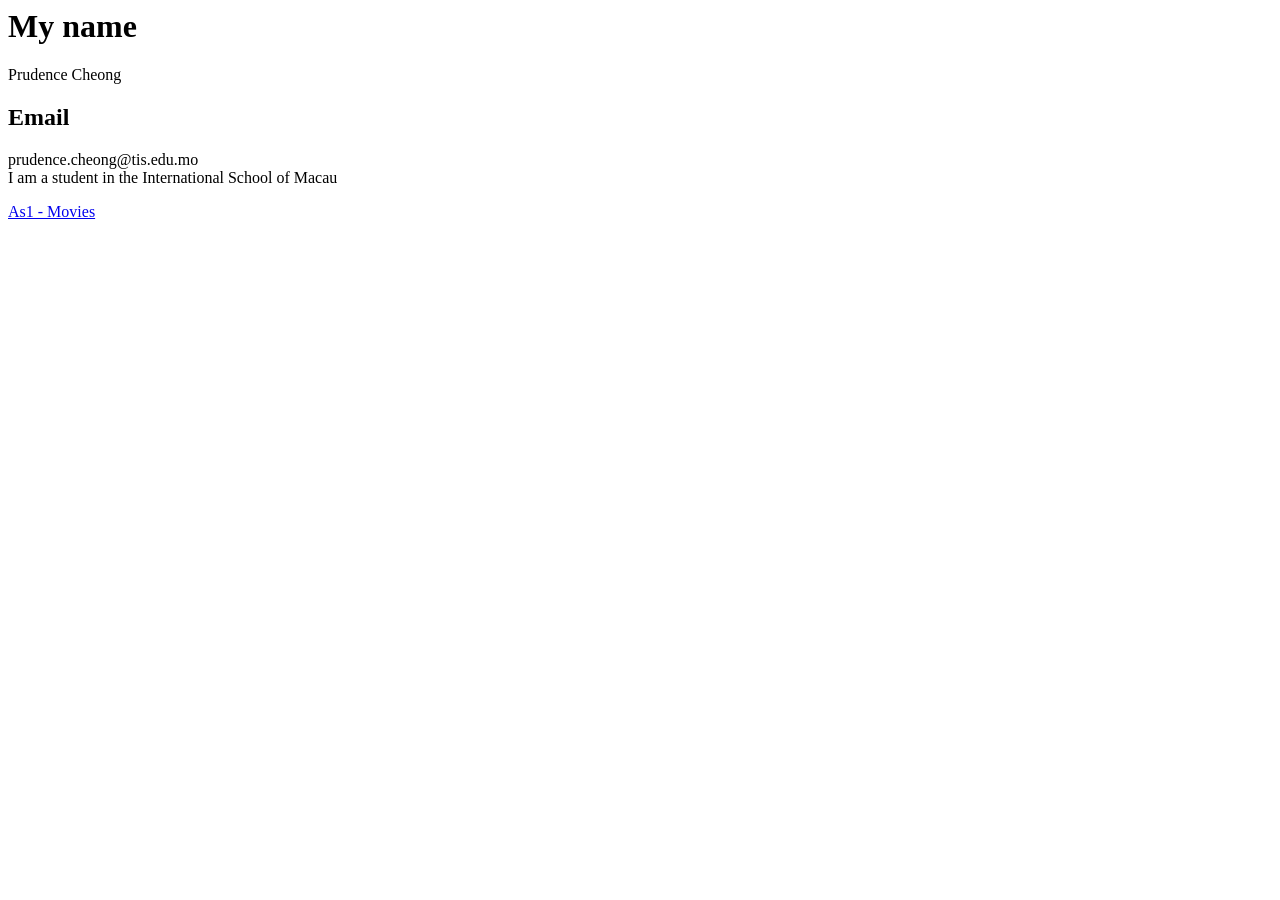
==== index.html @ e05c80ca "Add files via upload" ====
<html>
    <head>
        <title>Prudence's Website</title>
    </head>
    <h1>My name</h1>
    <p>Prudence Cheong</p>
    
    <h2>Email</h2>
    <p>prudence.cheong@tis.edu.mo<br>I am a student in the International School of Macau</p>
    <a href="Assign1.html">As1 - Movies</a> 

</html>
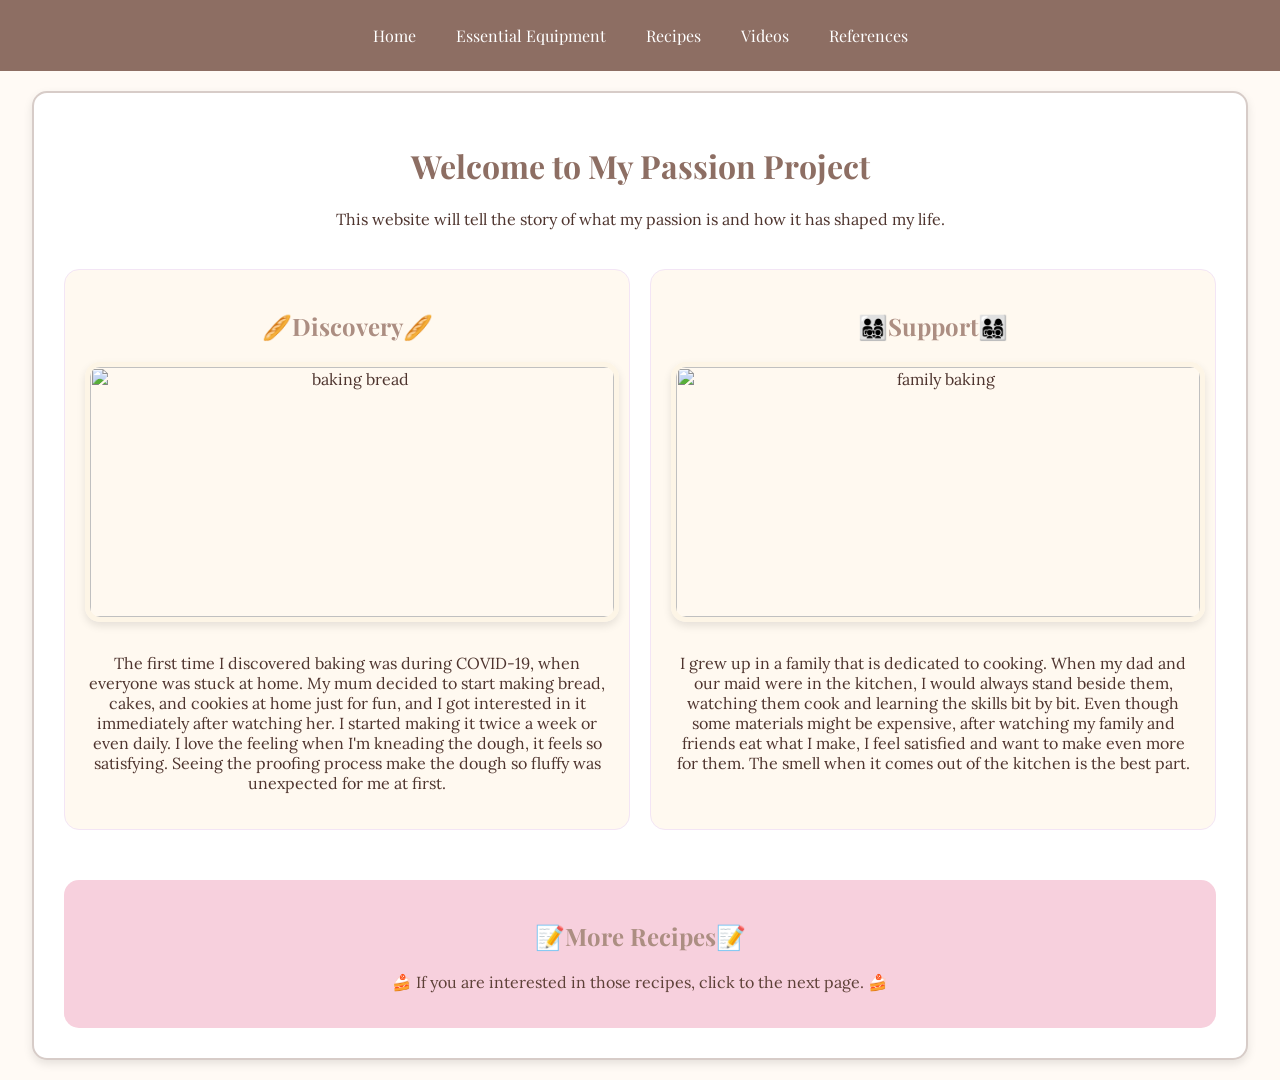
==== commit b036b92e: "Add files via upload" ====
--- a/index.html
+++ b/index.html
@@ -1,12 +1,61 @@
-<html>
-    <head>
-        <title>Prudence's Website</title>
-    </head>
-    <h1>My name</h1>
-    <p>Prudence Cheong</p>
+<html lang="en">
+<head>
+    <meta charset="UTF-8">
+    <meta name="viewport" content="width=device-width, initial-scale=1.0">
+    <title>My Wrap Up Project -- HomePage</title>
     
-    <h2>Email</h2>
-    <p>prudence.cheong@tis.edu.mo<br>I am a student in the International School of Macau</p>
-    <a href="Assign1.html">As1 - Movies</a> 
+    <link rel="stylesheet" href="https://fonts.googleapis.com/css?family=Playfair+Display">
+    <link rel="stylesheet" href="https://fonts.googleapis.com/css2?family=Lora">
+    <link rel="stylesheet" href="style.css">
+</head>
 
+
+<body>
+    <nav class="navbar">
+        <ul>
+            <li><a href="index.html">Home</a></li>
+            <li><a href="wrapUp2.html">Essential Equipment</a></li>
+            <li><a href="wrapUp3.html">Recipes</a></li>
+            <li><a href="wrapUp4.html">Videos</a></li>
+            <li><a href="wrapUp5.html">References</a></li>
+        </ul>
+    </nav>
+
+    <div id="main-container">
+        
+        <div class="header-section">
+            <h1>Welcome to My Passion Project</h1>
+            <p>
+                This website will tell the story of what my passion is and how it has shaped my life.
+            </p>
+        </div>
+
+        <div class="content-row">
+            <div class="card interactive-card">
+                <h2><span>🥖</span>Discovery<span>🥖</span></h2>
+                <img src = "https://thefloralvegan.com/wp-content/uploads/2020/10/assorted-sourdough-bread-1.jpg" alt="baking bread" width="100%">
+                <p>
+                    The first time I discovered baking was during COVID-19, when everyone was stuck at home. My mum decided to start making bread, cakes, and cookies at home just for fun, and I got interested in it immediately after watching her. I started making it twice a week or even daily. I love the feeling when I'm kneading the dough, it feels so satisfying. Seeing the proofing process make the dough so fluffy was unexpected for me at first.
+                </p>
+        </div>
+            
+            <div class="card interactive-card">
+                <h2><span>👨‍👩‍👧‍👦</span>Support<span>👨‍👩‍👧‍👦</span></h2>
+                <img src="https://livefreecreative.co/wp-content/uploads/2015/12/Family-Lifestyle-One-Little-Minute-Blog-13.jpg" alt="family baking" width="100%">
+                <p>
+                    I grew up in a family that is dedicated to cooking. When my dad and our maid were in the kitchen, I would always stand beside them, watching them cook and learning the skills bit by bit. Even though some materials might be expensive, after watching my family and friends eat what I make, I feel satisfied and want to make even more for them. The smell when it comes out of the kitchen is the best part.
+                </p>
+            </div>
+        </div>
+
+        <div class="embed-section">
+            <h2><span>📝</span>More Recipes<span>📝</span></h2>
+            <p>
+                <span>🍰</span> If you are interested in those recipes, click to the next page. <span>🍰</span>
+            </p>
+            
+        </div>
+
+    </div>
+</body>
 </html>
--- a/style.css
+++ b/style.css
@@ -0,0 +1,207 @@
+body {
+    font-family: "Lora", serif;
+    background-color : #fffaf5; 
+    color : #4e342e; 
+    margin: 0;
+    padding: 0;
+    text-align: center;
+}
+
+h1 {
+    color: #8d6e63;
+    text-align: center;
+    font-family: "Playfair Display", serif;
+}
+
+h2 {
+    color: #ac8e82;
+    font-family: "Playfair Display", serif;
+    text-align: center;
+}
+
+.navbar {
+    background-color : #8d6e63; 
+    overflow : hidden; 
+}
+
+.navbar ul {
+    list-style-type : none;
+    margin : 0;
+    padding : 0;
+    display : flex;
+    justify-content : center; 
+}
+
+.navbar li a {
+    display : block; 
+    color : white;
+    text-align : center;
+    padding : 25px 20px;
+    font-family: "Playfair Display", serif;
+    text-decoration: none;
+    transition: background-color 0.3s;
+}
+
+.navbar li a:hover {
+    background-color : #fdf5e6; 
+    color : #5d4037;
+}
+
+
+#main-container {
+    width : 90%;
+    margin : 20px auto; 
+    padding : 30px;
+    background-color : white; 
+    border : 2px solid #d7ccc8;
+    border-radius : 15px;
+    box-shadow : 0 4px 10px rgba(0, 0, 0, 0.1);
+}
+
+.content-row {
+    display : flex;
+    justify-content: space-between;
+    gap : 20px;
+    margin-top : 20px;
+    margin-bottom: 30px;
+}
+
+.card {
+    background-color : #fff9f0; 
+    padding : 20px;
+    border-radius : 15px;
+    flex: 1;
+    text-align : center;
+    border: 1px solid #f3e5f5;
+    margin-top: 20px; 
+    margin-bottom: 20px;
+}
+
+.card img {
+    width: 100%; 
+    height: 250px;
+    object-fit: cover;
+    border-radius : 15px;
+    margin-bottom : 15px;
+    border: 5px solid #fdf5e6;
+    box-shadow: 0 4px 8px rgba(0,0,0,0.1);
+}
+
+.interactive-card {
+    transition: transform 0.3s ease, box-shadow 0.3s ease;
+}
+
+.interactive-card:hover {
+    transform: translateY(-5px);    
+    box-shadow: 0 15px 30px rgba(141, 110, 99, 0.15);
+}
+
+.embed-section {
+    margin-top : 30px;
+    text-align : center;
+    padding : 20px;
+    background-color : #f7d0dd; 
+    border-radius : 15px;
+    color : #5d4037;
+}
+
+table {
+    width: 100%;
+    border-collapse: collapse; 
+    margin: 20px 0;
+    background-color: #ffffff;
+    border-radius: 15px;
+    overflow: hidden; 
+    box-shadow: 0 2px 15px rgba(0, 0, 0, 0.05);
+}
+
+th {
+    background-color: #d4a373; 
+    color: white;
+    font-family: 'Playfair Display', serif;
+    padding: 15px;
+    text-align: left;
+    letter-spacing: 1px;
+    border-right: 1px solid rgba(255, 255, 255, 0.3);
+}
+
+td {
+    padding: 15px;
+    border-bottom: 1px solid #faedcd; 
+    color: #5d4037;
+    text-align: left;
+    font-size: 95%;
+    border-right: 1px solid #faedcd;
+}
+
+.video-container {
+    aspect-ratio: 16 / 9; 
+    width: 100%;
+    overflow: hidden;
+    border-radius: 12px;
+    border: 5px solid white;
+    box-shadow: 0 4px 8px rgba(0,0,0,0.1);
+    margin-bottom: 15px;
+}
+
+.video-container iframe {
+    width: 100%;
+    height: 100%;
+}
+
+.recipe-list-card {
+    text-align: left;
+    padding: 30px 50px;   
+}
+
+.recipe-list-card h2 {
+    text-align: center;
+}
+
+.recipe-list-card ul {
+    list-style-type: '🧁 ';
+    padding-left: 20px;
+    margin-top: 20px;
+    margin-bottom: 30px;
+}
+
+.recipe-list-card li {
+    margin-bottom: 20px;
+    font-size: 110%;
+    line-height: 1.5;
+}
+
+.recipe-list-card ul li a {
+    color: #8d6e63;
+    text-decoration: none;
+    font-weight: bold;
+    border-bottom: 1px dashed #d4a373;
+    transition: background-color 0.3s;
+}
+
+.recipe-list-card ul li a:hover {
+    color: #d4a373;
+    padding-left: 5px;
+}
+
+.final-footer {
+    background-color: #d7ccc8; 
+    color: white;
+    padding: 40px;
+    border-radius: 15px;
+    margin-top: 40px;
+    margin-bottom: 20px;
+}
+
+.footer-quote {
+    text-align: center;
+    font-style: italic;
+    font-size: 1.1rem;
+    margin: 10px 0;
+}
+
+.footer-emojis {
+    text-align: center;
+    font-size: 200%; 
+    margin-top: 15px;
+}
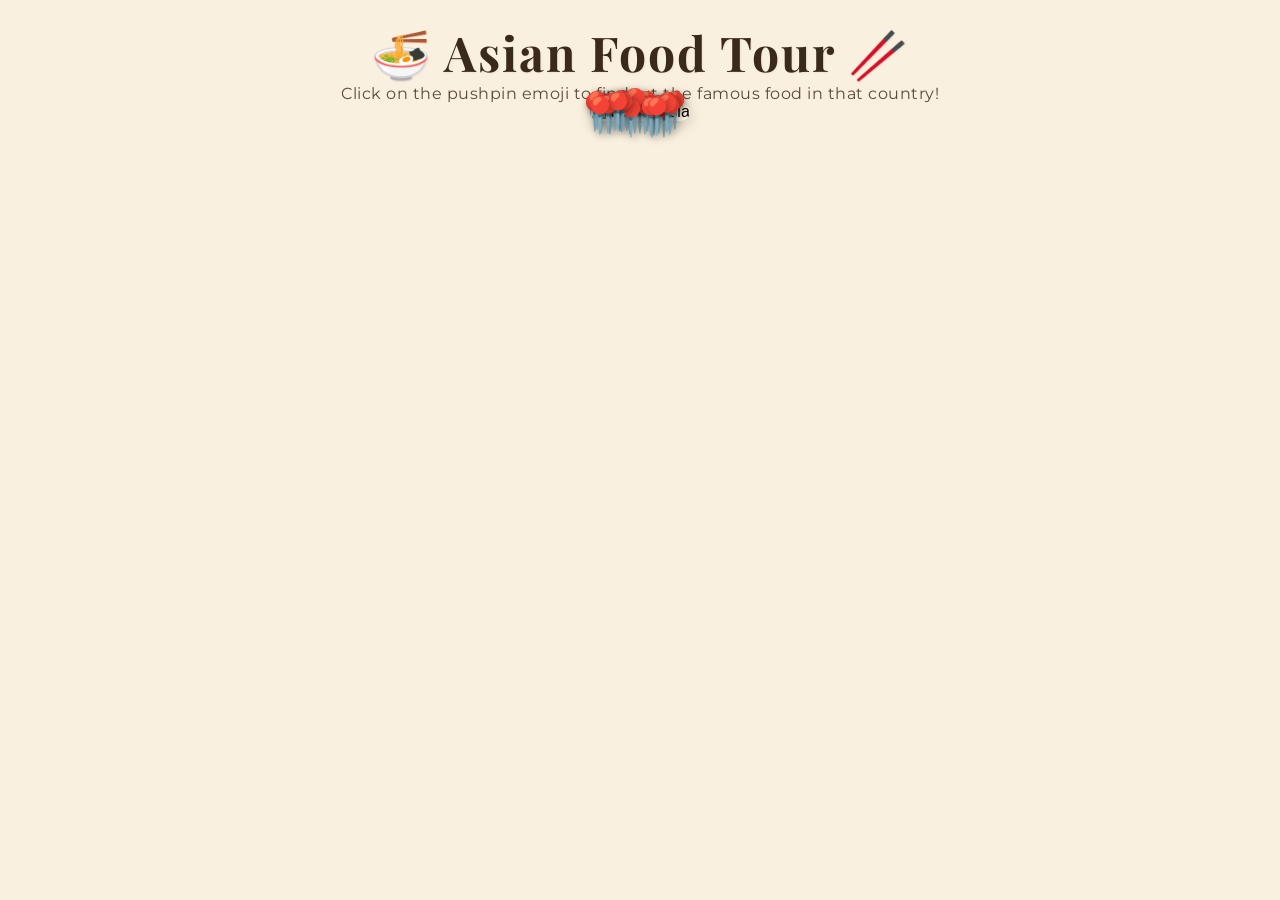
==== commit 7b1651b6: "Add files via upload" ====
--- a/index.html
+++ b/index.html
@@ -1,61 +1,112 @@
+<!DOCTYPE html>
 <html lang="en">
 <head>
     <meta charset="UTF-8">
     <meta name="viewport" content="width=device-width, initial-scale=1.0">
-    <title>My Wrap Up Project -- HomePage</title>
-    
-    <link rel="stylesheet" href="https://fonts.googleapis.com/css?family=Playfair+Display">
+    <title>Asian Food Tour</title>
+    <link rel="stylesheet" href="https://fonts.googleapis.com/css?family=Cormorant+Garamond">
+    <link rel="stylesheet" href="https://fonts.googleapis.com/css2?family=Montserrat">
+    <link rel="stylesheet" href="https://fonts.googleapis.com/css2?family=Playfair+Display">
     <link rel="stylesheet" href="https://fonts.googleapis.com/css2?family=Lora">
+    <link rel="stylesheet" href="https://fonts.googleapis.com/css2?family=Libre+Baskerville">
+    <link rel="stylesheet" href="https://fonts.googleapis.com/css2?family=Cinzel">
     <link rel="stylesheet" href="style.css">
+
 </head>
 
+    <body 
+        style="background-image: url('https://static.vecteezy.com/system/resources/thumbnails/052/842/583/small/paper-vintage-background-neural-network-photo.jpg');">
 
-<body>
-    <nav class="navbar">
-        <ul>
-            <li><a href="index.html">Home</a></li>
-            <li><a href="wrapUp2.html">Essential Equipment</a></li>
-            <li><a href="wrapUp3.html">Recipes</a></li>
-            <li><a href="wrapUp4.html">Videos</a></li>
-            <li><a href="wrapUp5.html">References</a></li>
-        </ul>
-    </nav>
+    <h1>🍜 Asian Food Tour 🥢</h1>
+    <p>Click on the pushpin emoji to findout the famous food in that country!</p>
+    
+    <div class="asia-map-container">
+        <img src="https://annamap.com/asia/map-of-asia.jpg" alt="Map of Asia" class="asia-map">
+        
+        <div class = "emoji-point afghanistan" data-country = "afghanistan">📍</div>
+        <div class = "emoji-point bangladesh" data-country = "bangladesh">📍</div>
+        <div class = "emoji-point cambodia" data-country = "cambodia">📍</div>
+        <div class = "emoji-point china" data-country = "china">📍</div>
+        <div class = "emoji-point india" data-country = "india">📍</div>
+        <div class = "emoji-point indonesia" data-country = "indonesia">📍</div>
+        <div class = "emoji-point iran" data-country = "iran">📍</div>
+        <div class = "emoji-point iraq" data-country = "iraq">📍</div>
+        <div class = "emoji-point japan" data-country = "japan">📍</div> 
+        <div class = "emoji-point jordan" data-country = "jordan">📍</div>
+        <div class = "emoji-point kazakhstan" data-country = "kazakhstan">📍</div>
+        <div class = "emoji-point korea" data-country = "korea">📍</div>
+        <div class = "emoji-point kyrgyzstan" data-country = "kyrgyzstan">📍</div>
+        <div class = "emoji-point macao" data-country = "macao">📍</div>
+        <div class = "emoji-point malaysia" data-country = "malaysia">📍</div>
+        <div class = "emoji-point mongolia" data-country = "mongolia">📍</div>
+        <div class = "emoji-point myanmar" data-country = "myanmar">📍</div>
+        <div class = "emoji-point nepal" data-country = "nepal">📍</div>
+        <div class = "emoji-point oman" data-country = "oman">📍</div>
+        <div class = "emoji-point pakistan" data-country = "pakistan">📍</div>
+        <div class = "emoji-point philippines" data-country = "philippines">📍</div>
+        <div class = "emoji-point russia" data-country = "russia">📍</div> 
+        <div class = "emoji-point saudiarabia" data-country = "saudiarabia">📍</div>
+        <div class = "emoji-point srilanka" data-country = "srilanka">📍</div>
+        <div class = "emoji-point taiwan" data-country = "taiwan">📍</div>
+        <div class = "emoji-point tajikistan" data-country = "tajikistan">📍</div>
+        <div class = "emoji-point thailand" data-country = "thailand">📍</div> 
+        <div class = "emoji-point turkey" data-country = "turkey">📍</div>
+        <div class = "emoji-point turkmenistan" data-country = "turkmenistan">📍</div>
+        <div class = "emoji-point uae" data-country = "uae">📍</div>
+        <div class = "emoji-point uzbekistan" data-country = "uzbekistan">📍</div>
+        <div class = "emoji-point vietnam" data-country = "vietnam">📍</div>
+        <div class = "emoji-point yemen" data-country = "yemen">📍</div>
+    
+    </div>
 
-    <div id="main-container">
-        
-        <div class="header-section">
-            <h1>Welcome to My Passion Project</h1>
-            <p>
-                This website will tell the story of what my passion is and how it has shaped my life.
-            </p>
-        </div>
-
-        <div class="content-row">
-            <div class="card interactive-card">
-                <h2><span>🥖</span>Discovery<span>🥖</span></h2>
-                <img src = "https://thefloralvegan.com/wp-content/uploads/2020/10/assorted-sourdough-bread-1.jpg" alt="baking bread" width="100%">
-                <p>
-                    The first time I discovered baking was during COVID-19, when everyone was stuck at home. My mum decided to start making bread, cakes, and cookies at home just for fun, and I got interested in it immediately after watching her. I started making it twice a week or even daily. I love the feeling when I'm kneading the dough, it feels so satisfying. Seeing the proofing process make the dough so fluffy was unexpected for me at first.
-                </p>
-        </div>
-            
-            <div class="card interactive-card">
-                <h2><span>👨‍👩‍👧‍👦</span>Support<span>👨‍👩‍👧‍👦</span></h2>
-                <img src="https://livefreecreative.co/wp-content/uploads/2015/12/Family-Lifestyle-One-Little-Minute-Blog-13.jpg" alt="family baking" width="100%">
-                <p>
-                    I grew up in a family that is dedicated to cooking. When my dad and our maid were in the kitchen, I would always stand beside them, watching them cook and learning the skills bit by bit. Even though some materials might be expensive, after watching my family and friends eat what I make, I feel satisfied and want to make even more for them. The smell when it comes out of the kitchen is the best part.
-                </p>
+    <div id = "popup" class = "popup hidden">
+            <div class = "popup-info">
+                <button class = "close-button">❌</button>
+                <h2 id = "food-title">Food Name</h2>
+                <img id = "food-image" src = "" alt = "Food image">
+                <p id = "food-description">Description will appear here</p>
+                <div class = "navigation">
+                    <button id = "back-button">⬅️</button>
+                    <span id = "page-num">1 / 5</span>
+                    <button id = "next-button">➡️</button>
+                </div>
             </div>
         </div>
 
-        <div class="embed-section">
-            <h2><span>📝</span>More Recipes<span>📝</span></h2>
-            <p>
-                <span>🍰</span> If you are interested in those recipes, click to the next page. <span>🍰</span>
-            </p>
-            
-        </div>
+    <script src = "afghanistan.js"></script>
+    <script src = "bangladesh.js"></script>
+    <script src = "cambodia.js"></script>
+    <script src = "china.js"></script>
+    <script src = "india.js"></script>
+    <script src = "indonesia.js"></script>
+    <script src = "iran.js"></script>
+    <script src = "iraq.js"></script>
+    <script src = "japan.js"></script>
+    <script src = "jordan.js"></script>
+    <script src = "kazakhstan.js"></script>
+    <script src = "korea.js"></script>
+    <script src = "kyrgyzstan.js"></script>
+    <script src = "macao.js"></script>
+    <script src = "malaysia.js"></script>
+    <script src = "mongolia.js"></script>
+    <script src = "myanmar.js"></script>
+    <script src = "nepal.js"></script>
+    <script src = "oman.js"></script>
+    <script src = "pakistan.js"></script>     
+    <script src = "philippines.js"></script>
+    <script src = "russia.js"></script>
+    <script src = "saudiarabia.js"></script>
+    <script src = "srilanka.js"></script>
+    <script src = "taiwan.js"></script>
+    <script src = "tajikistan.js"></script>
+    <script src = "thailand.js"></script>
+    <script src = "turkey.js"></script>
+    <script src = "turkmenistan.js"></script>
+    <script src = "uae.js"></script>
+    <script src = "uzbekistan.js"></script>
+    <script src = "vietnam.js"></script>
+    <script src = "yemen.js"></script>
 
-    </div>
+    <script src = "script.js"></script>
 </body>
 </html>
--- a/style.css
+++ b/style.css
@@ -1,207 +1,206 @@
-body {
-    font-family: "Lora", serif;
-    background-color : #fffaf5; 
-    color : #4e342e; 
+* {
     margin: 0;
     padding: 0;
+    box-sizing: border-box;
+}
+
+body {
+    font-family: Arial, sans-serif;
     text-align: center;
+    background-repeat: no-repeat;
+    background-size: cover;
+    background-position: center;
+    background-attachment: fixed;
+    background-color: rgba(245, 230, 202, 0.6);
+    background-blend-mode: overlay;
+    margin: 0;
+    padding: 20px;
+    min-height: 100vh;
 }
 
 h1 {
-    color: #8d6e63;
-    text-align: center;
-    font-family: "Playfair Display", serif;
-}
-
-h2 {
-    color: #ac8e82;
-    font-family: "Playfair Display", serif;
-    text-align: center;
-}
-
-.navbar {
-    background-color : #8d6e63; 
-    overflow : hidden; 
-}
-
-.navbar ul {
-    list-style-type : none;
-    margin : 0;
-    padding : 0;
-    display : flex;
-    justify-content : center; 
-}
-
-.navbar li a {
-    display : block; 
-    color : white;
-    text-align : center;
-    padding : 25px 20px;
-    font-family: "Playfair Display", serif;
-    text-decoration: none;
-    transition: background-color 0.3s;
-}
-
-.navbar li a:hover {
-    background-color : #fdf5e6; 
-    color : #5d4037;
-}
-
-
-#main-container {
-    width : 90%;
-    margin : 20px auto; 
-    padding : 30px;
-    background-color : white; 
-    border : 2px solid #d7ccc8;
-    border-radius : 15px;
-    box-shadow : 0 4px 10px rgba(0, 0, 0, 0.1);
-}
-
-.content-row {
-    display : flex;
+    font-family: 'Playfair Display', serif;
+    font-size: 48px;
+    font-weight: 700;
+    letter-spacing: 2px;
+    color: #3a2a1a;
+    text-shadow: 1px 1px 2px rgba(0,0,0,0.05);
+}
+
+p {
+    font-family: 'Montserrat', sans-serif;
+    font-size: 16px;
+    font-weight: 400;
+    letter-spacing: 0.5px;
+    color: #5a4a3a;
+}
+
+.asia-map-container {
+    position: relative;
+    display: inline-block;
+    margin: 0 auto;
+}
+
+.asia-map {
+    width: 100%;
+    max-width: 800px;
+    height: auto;
+    border-radius: 10px;
+    box-shadow: 0 4px 15px rgba(0,0,0,0.2);
+}
+
+.emoji-point {
+    position: absolute;
+    font-size: 35px;
+    cursor: pointer;
+    transform: translate(-50%, -50%);
+    transition: transform 0.2s ease;
+    filter: drop-shadow(2px 2px 4px rgba(0,0,0,0.3));
+}
+
+.emoji-point:hover {
+    transform: translate(-50%, -50%) scale(1.2);
+}
+
+.afghanistan { top: 52%; left: 30%; }
+.bangladesh { top: 63%; left: 50%; }
+.cambodia { top: 74%; left: 64%; }
+.china { top: 50%; left: 57%; } 
+.india { top: 66%; left: 40%; }  
+.indonesia { top: 86%; left: 74%; }
+.iran { top: 50%; left: 20%; }
+.iraq { top: 50%; left: 11%; }
+.japan { top: 38%; left: 85%; } 
+.jordan { top: 48%; left: 5%; }
+.kazakhstan { top: 35%; left: 32%; }
+.korea { top: 42%; left: 78%; }   
+.kyrgyzstan { top: 43%; left: 37%; }
+.macao { top: 62%; left: 69%; }    
+.malaysia { top: 84%; left: 62%; }
+.mongolia { top: 37%; left: 57%; }
+.myanmar { top: 65%; left: 55%; }
+.nepal { top: 59%; left: 45%; }
+.oman { top: 65%; left: 20%; }
+.pakistan { top: 57%; left: 32%; }
+.philippines { top: 67%; left: 80%; }
+.russia { top: 21%; left: 45%; }
+.saudiarabia { top: 60%; left: 11%; }
+.srilanka { top: 82%; left: 41%; }
+.taiwan { top: 57%; left: 77%; }
+.tajikistan { top: 47%; left: 33%; }
+.thailand { top: 71%; left: 61%; } 
+.turkey { top: 40%; left: 7%; }
+.turkmenistan { top: 45%; left: 25%; }
+.uae { top: 61%; left: 18%; }
+.uzbekistan { top: 42%; left: 28%; }
+.vietnam { top: 72%; left: 67%; }  
+.yemen { top: 68%; left: 10%; }
+
+
+.popup {
+    display: none;
+    position: fixed;
+    top: 50%;
+    left: 50%;
+    transform: translate(-50%, -50%) scale(0.5);
+    width: 480px;
+    background-color: white;
+    border-radius: 15px;
+    box-shadow: 0 5px 30px rgba(0,0,0,0.3);
+    z-index: 1000;
+    transition: transform 0.3s ease;
+}
+
+.popup.show {
+    display: block;
+    transform: translate(-50%, -50%) scale(1);
+}
+
+.popup-info {
+    padding: 20px;
+    position: relative;
+    max-height: 550px;
+    overflow-y: auto;
+}
+
+.close-button {
+    position: absolute;
+    top: 10px;
+    left: 10px;
+    background: none;
+    border: none;
+    font-size: 20px;
+    cursor: pointer;
+    color: #333;
+}
+
+.close-button:hover {
+    color: red;
+}
+
+#food-title {
+    font-family: 'Cormorant Garamond', serif;
+    font-size: 28px;
+    font-weight: 600;
+    font-style: italic;
+    letter-spacing: 1px;
+    color: #8b5e3c;
+}
+
+#food-image {
+    width: 160px;
+    height: 160px;
+    object-fit: cover; 
+    display: block;
+    margin: 10px auto 20px auto;           
+    border-radius: 10px;
+    transition: opacity 0.2s ease;
+    opacity: 1;
+}
+
+#food-image:hover {
+    opacity: 0.95;
+}
+
+#food-description {
+   font-family: 'Lora', serif;
+    font-size: 14px;
+    font-weight: 400;
+    line-height: 1.7;
+    color: #4a3a2a;
+}
+
+.navigation {
+    display: flex;
     justify-content: space-between;
-    gap : 20px;
-    margin-top : 20px;
-    margin-bottom: 30px;
-}
-
-.card {
-    background-color : #fff9f0; 
-    padding : 20px;
-    border-radius : 15px;
-    flex: 1;
-    text-align : center;
-    border: 1px solid #f3e5f5;
-    margin-top: 20px; 
-    margin-bottom: 20px;
-}
-
-.card img {
-    width: 100%; 
-    height: 250px;
-    object-fit: cover;
-    border-radius : 15px;
-    margin-bottom : 15px;
-    border: 5px solid #fdf5e6;
-    box-shadow: 0 4px 8px rgba(0,0,0,0.1);
-}
-
-.interactive-card {
-    transition: transform 0.3s ease, box-shadow 0.3s ease;
-}
-
-.interactive-card:hover {
-    transform: translateY(-5px);    
-    box-shadow: 0 15px 30px rgba(141, 110, 99, 0.15);
-}
-
-.embed-section {
-    margin-top : 30px;
-    text-align : center;
-    padding : 20px;
-    background-color : #f7d0dd; 
-    border-radius : 15px;
-    color : #5d4037;
-}
-
-table {
-    width: 100%;
-    border-collapse: collapse; 
-    margin: 20px 0;
-    background-color: #ffffff;
-    border-radius: 15px;
-    overflow: hidden; 
-    box-shadow: 0 2px 15px rgba(0, 0, 0, 0.05);
-}
-
-th {
-    background-color: #d4a373; 
-    color: white;
-    font-family: 'Playfair Display', serif;
-    padding: 15px;
-    text-align: left;
-    letter-spacing: 1px;
-    border-right: 1px solid rgba(255, 255, 255, 0.3);
-}
-
-td {
-    padding: 15px;
-    border-bottom: 1px solid #faedcd; 
-    color: #5d4037;
-    text-align: left;
-    font-size: 95%;
-    border-right: 1px solid #faedcd;
-}
-
-.video-container {
-    aspect-ratio: 16 / 9; 
-    width: 100%;
-    overflow: hidden;
-    border-radius: 12px;
-    border: 5px solid white;
-    box-shadow: 0 4px 8px rgba(0,0,0,0.1);
-    margin-bottom: 15px;
-}
-
-.video-container iframe {
-    width: 100%;
-    height: 100%;
-}
-
-.recipe-list-card {
-    text-align: left;
-    padding: 30px 50px;   
-}
-
-.recipe-list-card h2 {
-    text-align: center;
-}
-
-.recipe-list-card ul {
-    list-style-type: '🧁 ';
-    padding-left: 20px;
-    margin-top: 20px;
-    margin-bottom: 30px;
-}
-
-.recipe-list-card li {
-    margin-bottom: 20px;
-    font-size: 110%;
-    line-height: 1.5;
-}
-
-.recipe-list-card ul li a {
-    color: #8d6e63;
-    text-decoration: none;
-    font-weight: bold;
-    border-bottom: 1px dashed #d4a373;
-    transition: background-color 0.3s;
-}
-
-.recipe-list-card ul li a:hover {
-    color: #d4a373;
-    padding-left: 5px;
-}
-
-.final-footer {
-    background-color: #d7ccc8; 
-    color: white;
-    padding: 40px;
-    border-radius: 15px;
-    margin-top: 40px;
-    margin-bottom: 20px;
-}
-
-.footer-quote {
-    text-align: center;
-    font-style: italic;
-    font-size: 1.1rem;
-    margin: 10px 0;
-}
-
-.footer-emojis {
-    text-align: center;
-    font-size: 200%; 
-    margin-top: 15px;
-}
+    align-items: center;
+    margin: 15px 0 5px 0;
+}
+
+#back-button {
+    font-family: 'Cinzel', serif;
+    font-weight: 500;
+    letter-spacing: 1px;
+}
+
+#back-button:hover {
+    background-color: #e68900;
+}
+
+#page-num {
+    font-family: 'Libre Baskerville', serif;
+    font-size: 13px;
+    font-weight: 400;
+    letter-spacing: 1px;
+    color: #8b6914;
+}
+
+#next-button {
+    font-family: 'Cinzel', serif;
+    font-weight: 500;
+    letter-spacing: 1px;
+}
+
+#next-button:hover {
+    background-color: #e68900;
+}
